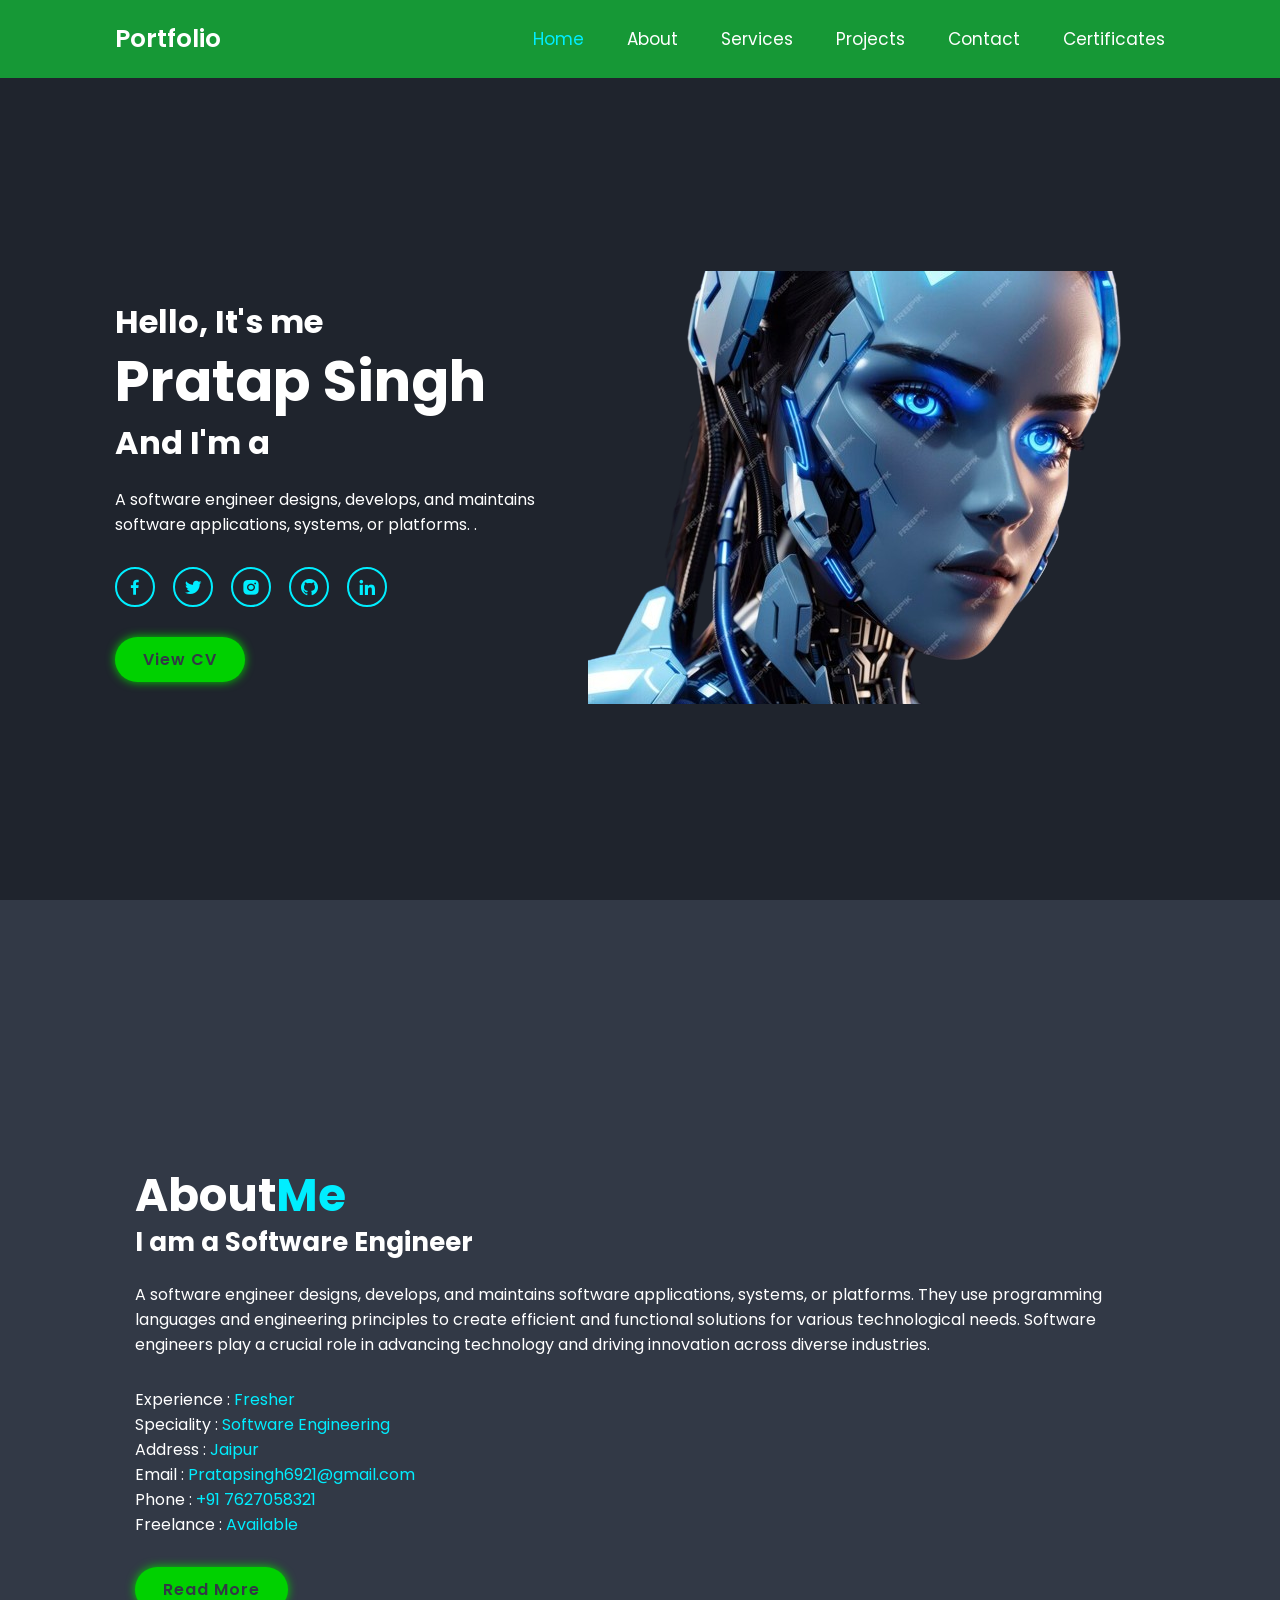
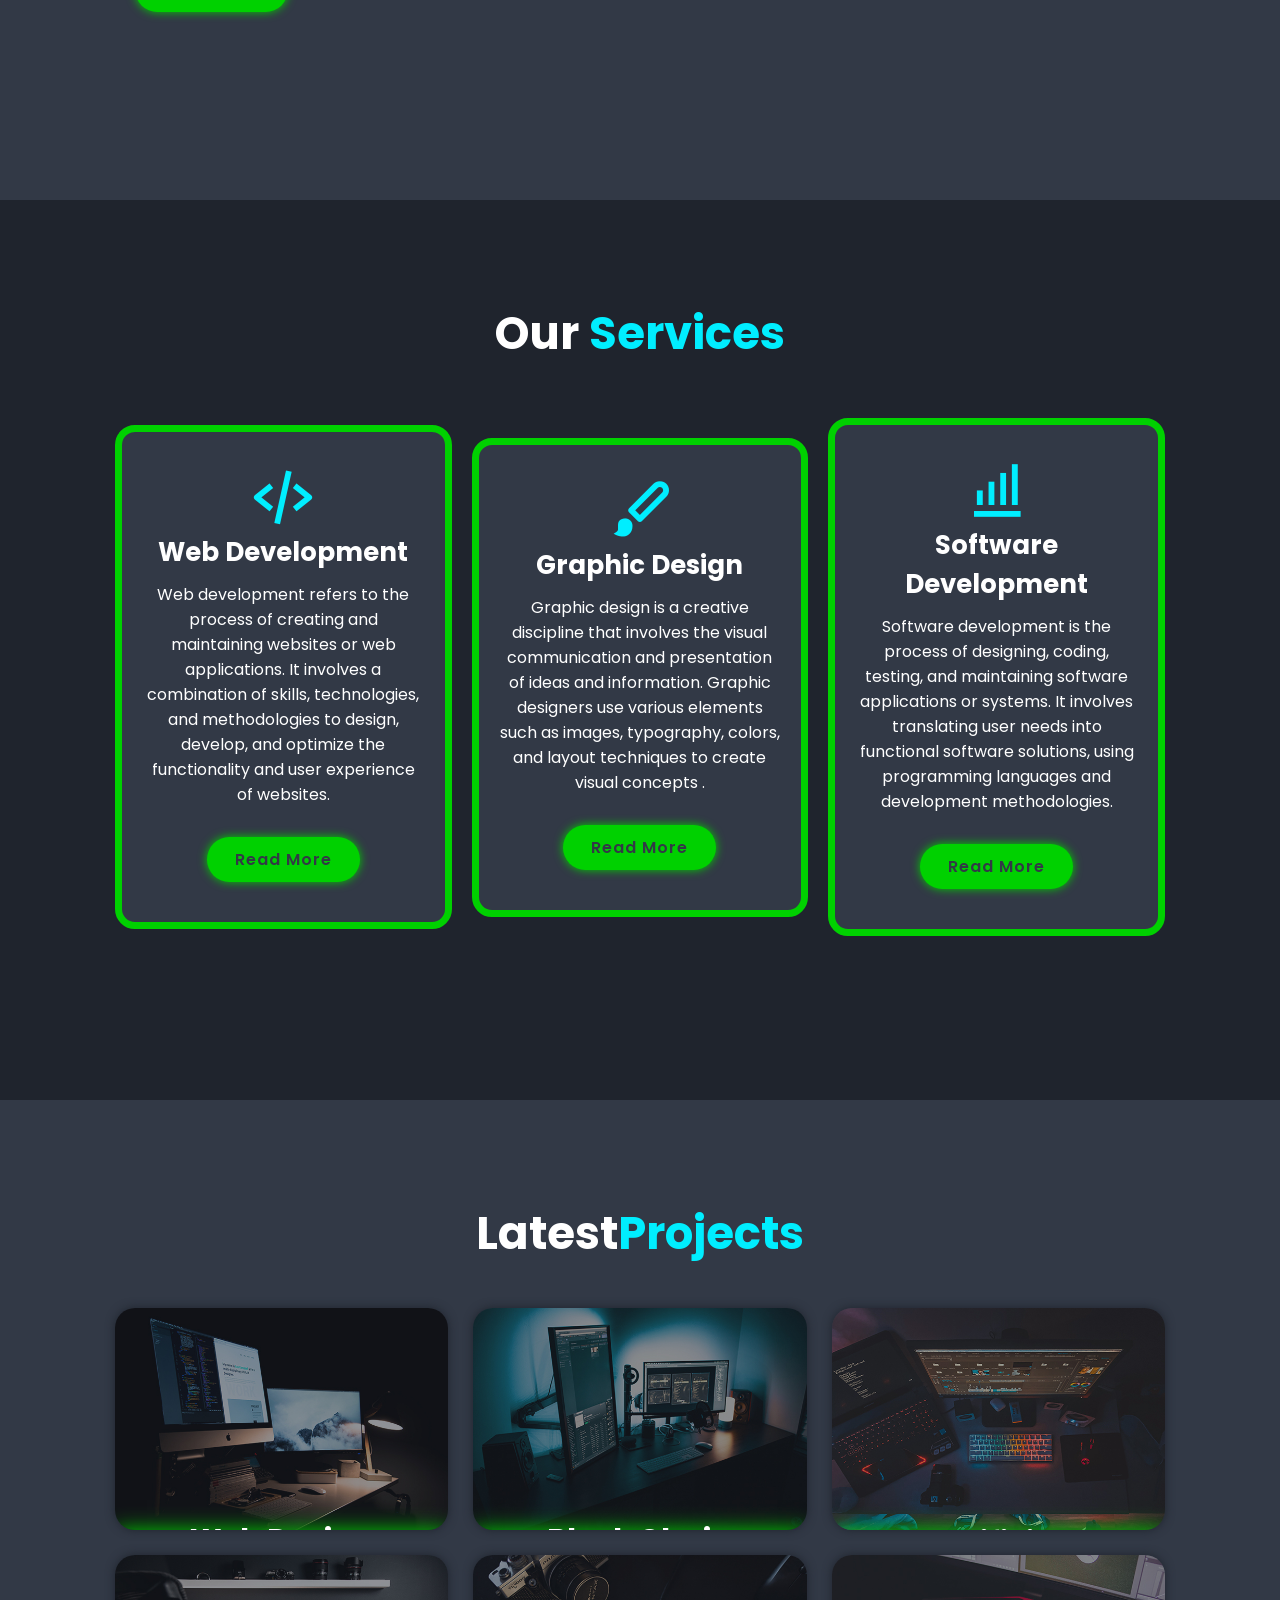
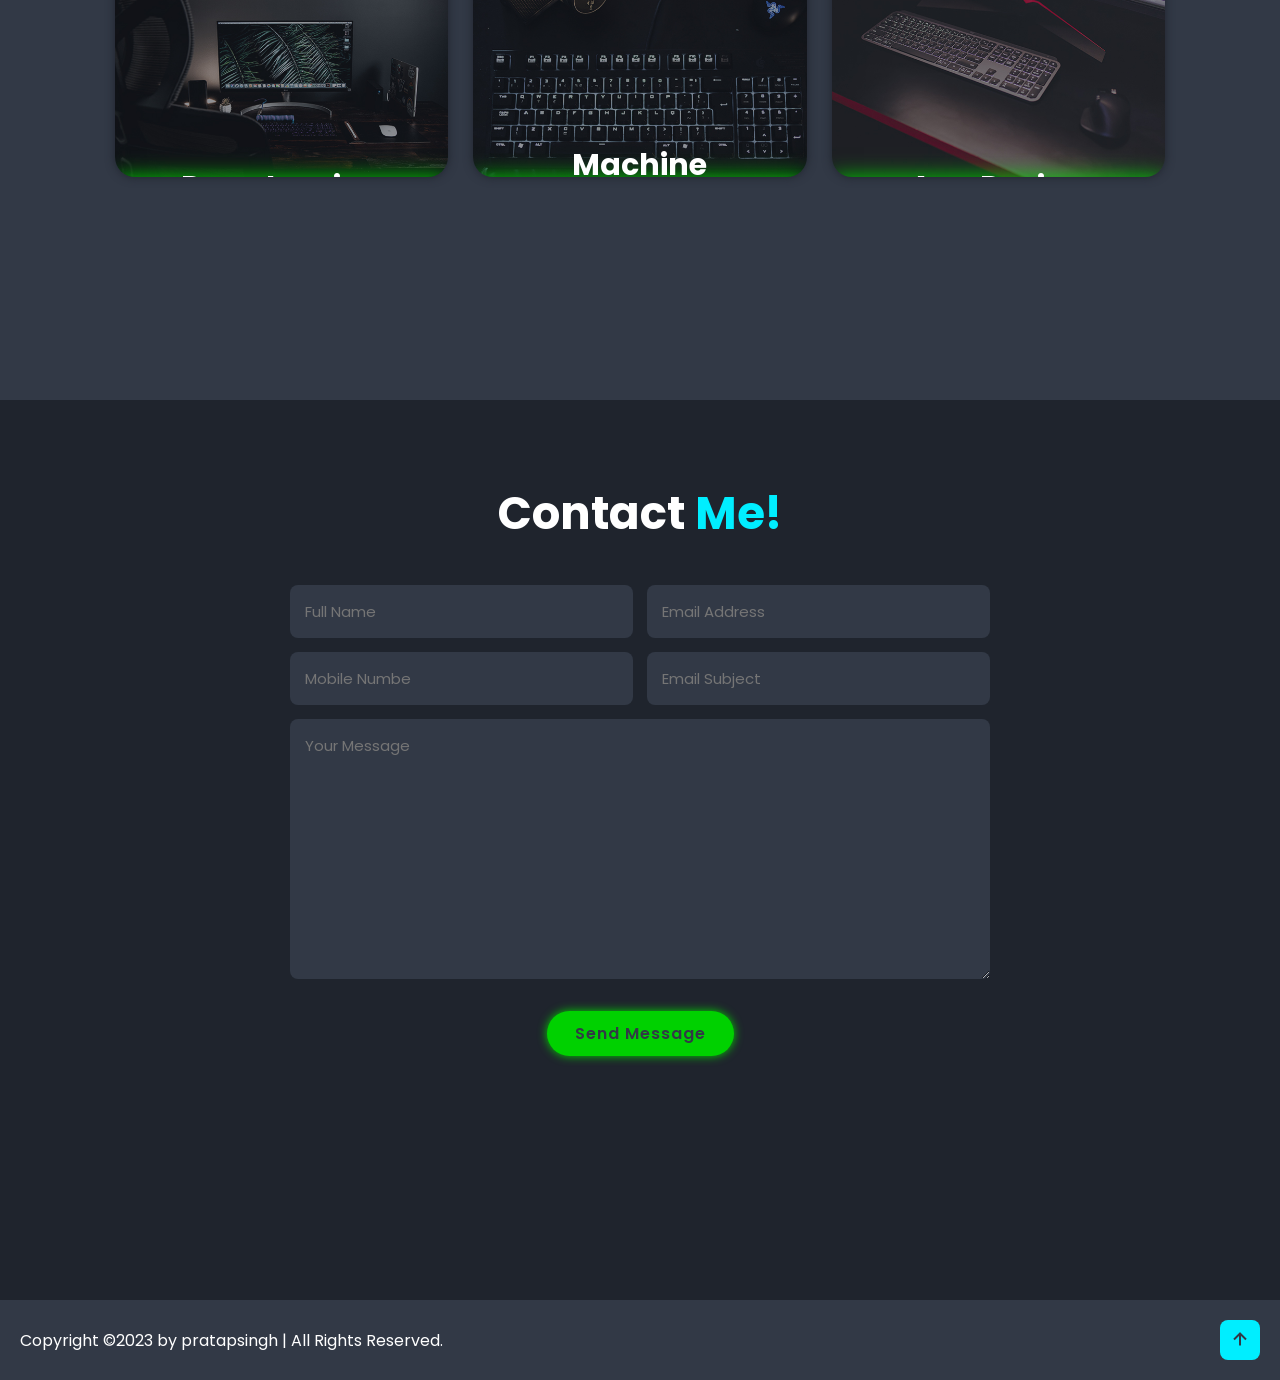
==== index.html @ 41eeac4c "teri ma" ====
<!DOCTYPE html>
<html lang="en">
  <head>
    <meta charset="UTF-8" />
    <meta http-equiv="X-UA-Compatible" content="IE=edge" />
    <meta name="viewport" content="width=device-width, initial-scale=1.0" />
    <title>pratapsingh.wuaze.com</title>
    <!-- box icons -->
    <link href="https://unpkg.com/boxicons@2.1.4/css/boxicons.min.css" rel="stylesheet" />
    <link rel="stylesheet" href="css/style.css">
    <link rel="icon" type="image/png" href="img/logo.png">
</head>

<body>
  <!-- header design -->
  <header class="header">
    <!-- <img class="logo" src="img/logo.png" alt="Logo image"> -->
    <a href="index.html" class="logo">Portfolio</a>
    <i class='bx bx-menu' id="menu-icon"></i>
    <nav class="navbar">
      <a href="#home" class="active">Home</a>
      <a href="#about">About</a>
      <a href="#services">Services</a>
      <a href="#portfolio">Projects</a>
      <a href="#contact">Contact</a>
      <a href="certificate.html">Certificates</a>
      <!-- <a href="#">Login</a> -->
      </nav>
    </header>
    
    <!-- home section design -->
    <section class="home" id="home">
        <div class="home-content">
          <h3>Hello, It's me</h3>
          <h1>Pratap Singh</h1>
          <h3>And I'm a <span class="multiple-text"></span></h3>
          <p>A software engineer designs, develops, and maintains software applications,
             systems, or platforms. .</p>
  
        
  
        <div class="social-media">
            <a href="#"><i class='bx bxl-facebook' ></i></a>
            <a href="#"><i class='bx bxl-twitter' ></i></a>
            <a href="#"><i class='bx bxl-instagram-alt' ></i></a>
            <a href="https://github.com/Pratapsingh76"><i class='bx bxl-github'></i></a>
            <a href="https://www.linkedin.com/in/pratapsingh9024/"><i class='bx bxl-linkedin' ></i></a>
          </div>
          
            <!-- <a href="other/Pratap's Resume04_page-0001.jpg" class="btn">View CV</a> -->
            <a href="other/Pratap's Resume04_page-0001.jpg" class="btn">View CV</a>
        </div>
  
          <div class="home-img">
            <img src="img/p1.png" alt="">
          </div>  
        </section>

    <!-- about section design -->

    <section class="about" id="about">
        <div class="about-img2">
          <img src="img/p.png" alt="">
        </div>
       <div class="about-content">
          <h2 class="heading">About<span>Me</span></h2>
          <h3>I am a Software Engineer</h3>
          <p>A software engineer designs, develops, and maintains software applications, 
            systems, or platforms. They use programming languages and engineering principles
             to create efficient and functional solutions for various technological needs.
              Software engineers play a crucial role in advancing technology and driving
               innovation across diverse industries.</p>     
            <p class="exp">
                  Experience :
                  <span>Fresher</span><br>
                  Speciality :
                  <span>Software Engineering</span><br>
                  Address :
                  <span> Jaipur</span><br>
                  Email :
                  <span>Pratapsingh6921@gmail.com</span><br>
                  Phone :
                  <span>+91 7627058321</span><br>
                  Freelance :
                  <span>Available</span><br>
              </p>
     <a href="about.html" class="btn">Read More</a>
        </div>
      </section>


      <!-- services section design -->

    <section class="services" id="services">
        <h2 class="heading" >Our <span>Services</span></h2>
  
        <div class="services-container">
          <div class="services-box">
          <i class='bx bx-code-alt'></i>
          <h3>Web Development</h3>
          <p>Web development refers to the process of creating and maintaining websites or
             web applications. It involves a combination of skills, technologies, and methodologies
              to design, develop, and optimize the functionality and user experience of websites.</p>
             <a href="project.html" class="btn">Read More</a>
          </div>
  
          <div class="services-box">
            <i class='bx bxs-paint'></i>
            <h3>Graphic Design</h3>
            <p>Graphic design is a creative discipline that involves the visual communication and 
              presentation of ideas and information. Graphic designers use various elements such as images,
               typography, colors, and layout techniques to create visual concepts .</p>
               <a href="project.html" class="btn">Read More</a>
            </div>
  
            <div class="services-box">
              <i class='bx bx-bar-chart-alt'></i>
              <h3>Software Development</h3>
              <p>Software development is the process of designing, coding, testing, and maintaining software
                 applications or systems. It involves translating user needs into functional software solutions,
                  using programming languages and development methodologies.</p>
                 <a href="project.html" class="btn">Read More</a>
              </div>
        </div>
      </section>


      <section class="portfolio" id="portfolio">
        <h2 class="heading">Latest<span>Projects</span></h2>
  
        <div class="portfolio-container">
     
          <div class="portfolio-box">
            <img src="img/portfolio1.jpg" alt="">
  
            <div class="portfolio-layer">
              <h4>Web Design</h4>
              <p>Lorem ipsum dolor sit amet, consectetur adipisicing elit. Ratione inventore consectetur non,
                tempora recusandae iure facere sapiente odio voluptatibus, excepturi error.</p>
  
                  <a href="project.html" <i class="bx bx-link-external"></i></a>
  
            </div>
          </div>
  
          <div class="portfolio-box">
            <img src="img/portfolio2.jpg" alt="">
  
            <div class="portfolio-layer">
              <h4>Block Chain</h4>
              <p>Lorem ipsum dolor sit amet, consectetur adipisicing elit. Ratione inventore consectetur non,
                 tempora recusandae iure facere sapiente odio voluptatibus, excepturi error.</p>
  
                  <a href="project.html" <i class="bx bx-link-external"></i></a>
  
            </div>
          </div>
  
          <div class="portfolio-box">
            <img src="img/portfolio3.jpg" alt="">
  
            <div class="portfolio-layer">
              <h4>Artificial Intelligence</h4>
              <p>Lorem ipsum dolor sit amet, consectetur adipisicing elit. Ratione inventore consectetur non.</p>
  
                  <a href="project.html" <i class="bx bx-link-external"></i></a>
  
            </div>
          </div>
  
          <div class="portfolio-box">
            <img src="img/portfolio4.jpg" alt="">
  
            <div class="portfolio-layer">
              <h4>Deep Learing</h4>
              <p>Lorem ipsum dolor sit amet, consectetur adipisicing elit. Ratione inventore consectetur non,
                tempora recusandae iure facere sapiente odio voluptatibus, excepturi error .</p>
  
                  <a href="project.html" <i class="bx bx-link-external"></i></a>
  
            </div>
          </div>
  
          <div class="portfolio-box">
            <img src="img/portfolio5.jpg" alt="">
  
            <div class="portfolio-layer">
              <h4>Machine Learing</h4>
              <p>Lorem ipsum dolor sit amet, consectetur adipisicing elit. Ratione inventore consectetur non,
                tempora recusandae iure facere sapiente odio voluptatibus, excepturi error .</p>
  
                  <a href="project.html" <i class="bx bx-link-external"></i></a>
            </div>
          </div>
  
          <div class="portfolio-box">
            <img src="img/portfolio6.jpg" alt="">
  
            <div class="portfolio-layer">
              <h4>App Design</h4>
              <p>Lorem ipsum dolor sit amet, consectetur adipisicing elit. Ratione inventore consectetur non,
                tempora recusandae iure facere sapiente odio voluptatibus, excepturi error .</p>
  
                  <a href="project.html" <i class="bx bx-link-external"></i></a>
  
            </div>
          </div>
  
        </div>
  
      </section>
      <!-- contact section design -->

    <section class="contact" id="contact">
    
        <h2 class="heading" >Contact <span>Me!</span></h2>
  
        <form action="userinfo.php" method="post">
          <div class="input-box">
            <input type="text" name="user" placeholder="Full Name">
            <input type="email" name="email" placeholder="Email Address">
          </div>
  
          <div class="input-box">
            <input type="number" name="mobile" placeholder="Mobile Numbe">
            <input type="text" name="emailsub" placeholder="Email Subject">
  
          </div>
  
          <textarea name="message" id="" cols="30" rows="10" placeholder="Your Message"></textarea>
          <input type="submit" value="Send Message" class="btn">
  
        </form>
      </section>
  
    <footer  class="footer">

        <div class="footer-text">
          <p>Copyright &copy;2023 by pratapsingh | All Rights Reserved.</p>
        </div>
  
        <div class="footer-iconTop">
          <a href="#home"><i class='bx bx-up-arrow-alt'></i></a>
  
        </div>
      </footer>
      
      
      <script src="https://unpkg.com/scrollreveal"></script>
  
      <script src="https://cdn.jsdelivr.net/npm/typed.js@2.0.12"></script>
  
      <script src="js/script.js"></script>
    </body>
  </html>
---- css/style.css ----
@import url('https://fonts.googleapis.com/css2?family=Poppins:wght@300;400;500;600;700;800;900&display=swap');

* {
    margin: 0;
    padding: 0;
    box-sizing: border-box;
    text-decoration: none;
    border: none;
    outline: none;
    scroll-behavior: smooth;
    font-family: 'Poppins', sans-serif;
}


:root {

    --bg-color: #1f242d;
    --second-bg-color: #323946;
    --text-color: #fff;
    --main-color: #0ef;
    --other-color:#00D100;
     
}

html {
    font-size: 62.5%;
    overflow-x: hidden;
}

body {
    background: var(--bg-color);
    color: var(--text-color);
}

section {
    min-height: 100vh;
    padding: 10rem 9% 2rem;

}

.header{
    position: fixed;
    top: 0;
    left: 0;
    width: 100%;
    padding: 2rem 9%;
    background:rgba(18, 231, 61, 0.6) ;
    display: flex;
    justify-content: space-between;
    align-items: center;
    z-index: 100;
}

.header.sticky {
    border-bottom: .1rem solid rgba(0,0,0, .2);

}

.logo {
    font-size: 2.5rem;
    color: var(--text-color);
    font-weight: 600;
    cursor: default;

}

.navbar a {
    font-size: 1.7rem;
    color: var(--text-color);
    margin-left: 4rem;
    transition: 3s;
}

.navbar a:hover ,
.navbar a.active {
    color: var(--main-color);
}

#menu-icon {
    font-size: 3.6rem;
    color: var(--text-color);
    display: none;

}

.home {
    display: flex;
    justify-content: center;
    align-items: center;
    
}

/* .home-img {
    width: 100vw;
    
} */



/* .images img  {
    display:flex;
    height:auto;
    margin-top: 45rem;
    margin-left: 80rem;
    width: 25vw;
} */

.home-content h3 {
    font-size: 3.2rem;
    font-weight: 700;
}

.home-content h3:nth-of-type(2) {
    margin-bottom: 2rem;
}

span {
    color: var(--main-color);
}


.home-content h1 {
    font-size: 5.6rem;
    font-weight: 700;
    line-height: 1.3;
}
.home-content p{
    font-size: 1.6rem;
}

.social-media a {
    display: inline-flex;
    justify-content: center;
    align-items: center;
    width: 4rem;
    height: 4rem;
    background: transparent;
    border: .2rem solid var(--main-color);
    border-radius: 50%;
    font-size: 2rem;
    color: var(--main-color);
    margin: 3rem 1.5rem 3rem 0;
    transform: .5s ease;
}

.social-media a:hover {
    background: var(--main-color);
    color: var(--second-bg-color);
    box-shadow: 0 0 lrem var(--main-color);
}

.btn {
    display: inline-block;
    padding: 1rem 2.8rem;
    border-radius: 4rem;
    background: var(--other-color);
    box-shadow: 0 0 1rem var(--other-color);
    font-size: 1.6rem;
    color: var(--second-bg-color);
    letter-spacing: .1rem;
    font-weight: 600;
    transform: .5s ease;
}

.btn:hover {
    box-shadow: none;
}
    

.about {
    display: flex;
    justify-content: center;
    align-items: center;
    gap: 2rem;
    background: var(--second-bg-color); 
}

.about-img2 img {
    width: 30vw;
    /* margin-right: -5rem;   */
}

.heading {
    text-align: center;
    font-size: 4.5rem;
}

/* .heading2 {
    text-align: left;
    font-size: 4.5rem;
} */
.about-content h2{
    text-align: left;
    line-height: 1.2;
}

.about-content h3{
    font-size: 2.6rem;
}

.about-content p {
    font-size: 1.6rem;
    margin: 2rem 0 3rem;

}

.services h2 {
    margin-bottom: 5rem;

}

.services-container {
        display: flex;
    justify-content: right;
    align-items: center;
    flex-wrap: wrap;
    gap: 2rem;
}

.services-container .services-box {
    flex: 1 1 30rem;
    background: var(--second-bg-color);
    padding: 3rem 2rem 4rem;
    border-radius: 2rem;
    text-align: center;
    border: .2rem solid var(--bg-color);
    transition: .5s ease;
    border: 7px solid var(--other-color); 
    /* box-shadow: 0 0 20px var(--main-color); */

}

.services-container .services-box :hover {
    border-color: var(--main-color); 
    transform: scale(1.02);
}

/* .services-container .services-box  :hover{
    border-color: var(--main-color);
    transform: scale(1.02);
    
}  */

.services-box i {
    font-size: 7rem;
    color: var(--main-color);
}

.services-box h3 {
    font-size: 2.6rem;
}

.services-box p {
    font-size: 1.6rem;
    margin: 1rem 0 3rem;
}


.portfolio {
    background: var(--second-bg-color);
}

.portfolio h2 {
    margin-bottom: 4rem;
}

.portfolio-container {
    display: grid;
    grid-template-columns: repeat(3, 1fr);
    align-items: center;
    gap: 2.5rem;

}


.portfolio-container .portfolio-box {
    position: relative;
    border-radius: 2rem;
    box-shadow: 0 0 1rem var(--bg-color);
    overflow: hidden;
    display: flex;

}

.portfolio-box img {
    width:100%;
    transition: .5s ease;
}

.portfolio-box :hover img{

    transform: scale(1.1);
}

.portfolio-box .portfolio-layer {
    position:absolute;
    bottom: 0;
    left: 0;
    width: 100%;
    height: 100%;
    background: linear-gradient(rgb(0, 0, 0, .1),var(--main-color));
    display: flex;
    justify-content: center;
    align-items: center;
    flex-direction: column;
    text-align: center;
    padding: 0 4rem;
    transform: translateY(100%);
    transition: .5s ease;
    box-shadow: 0 0 20px var(--other-color);
    

}



.portfolio-box:hover .portfolio-layer {
    transform: translateY(0);

     
}

.portfolio-layer  h4 {
    font-size: 3rem;
     

}

.portfolio-layer p {
    font-size: 1.6rem;
    margin: 3rem 0 1rem;
 }

 .portfolio-layer a {

    display: inline-flex;
    justify-content: center;
    align-items: center;
    width: 5rem;
    height: 5rem;
    background: var(--text-color);
    border-radius: 50%;
    
 }

 .portfolio-layer a i {
    font-size: 2rem;
    color: var(--second-bg-color);

 }


 .contact {
    background-image: url('D:/webdevelopment/myportfolio/img/q.jpg'); /* Replace 'your-image-path.jpg' with the path to your image */
    background-size: cover;
    background-position: center;
    background-repeat: no-repeat;
    color: #fff; /* Set text color to ensure readability */
    padding: 80px 0; /* Adjust padding as needed */
}


.contact h2 {
    margin-bottom: 3rem;

} 

.contact form {

    max-width: 70rem;
    margin: 1rem auto;
    margin-bottom: 9rem;
    text-align: center;
    flex-wrap: wrap;
}

.contact form .input-box {
    display: flex;
    justify-content: space-between;
    flex-wrap: wrap;
}

.contact form .input-box input ,
.contact form textarea {

    width: 100%;
    padding: 1.5rem;
    font-size: 1.5rem;
    color:var(--text-color);
    background: var(--second-bg-color);
    border-radius: .8rem;
    margin: .7rem 0;
    
    
}

.contact form .input-box input {
    width: 49%;
}

.contact form .input-box input {
    resize: none;
}

.contact form .btn {
    margin-top: 2rem;
    cursor: pointer;

}

.footer {
    display: flex;
    justify-content: space-between;
    align-items: center;
    flex-wrap: wrap;
    padding: 2rem;
    background: var(--second-bg-color);

}


.footer-text p {
    font-size:1.6rem;
}

.footer-iconTop a {
    display: inline-flex;
    justify-content: center;
    align-items: left;
    padding: .8rem;
    background: var(--main-color);
    border-radius: .8rem;
    transition: .5s ease;

}


.footer-iconTop a :hover {

    box-shadow: 0 0 1rem var(--main-color);
}


.footer-iconTop a i {
    font-size: 2.4rem;  
    color: var(--second-bg-color);
}





/* BreckPoint */


@media (max-width: 1200px) {
    html {
        font-size: 55%;
    }
}

@media (max-width:991px) {
    .header {
        padding: 2rem 3%;

    }

    section {
        padding: 10rem 3% 2rem;
    }

    .services {
        padding-bottom: 7rem;
    }

    .portfolio {
        padding-bottom: 7rem;
    }

    .contact {
        min-height: auto;
    }

    .footer {
        padding: 2rem 3% ;
    }
}


@media (max-width: 768px) {
    #menu-icon {
        display: block;
    }

    .navbar {
        position: absolute;
        top: 100%;
        left: 0;
        width: 100%;
        padding: 1rem 3%;
        background: var(--bg-color);
        border-top: .1rem solid rgba(0,0,0, .2);
        box-shadow: 0 .5rem 1rem rgba(0,0,0, .2);
        display: none;
    }

    .navbar.active {
        display: block;
    }

    .navbar a {
        display: block;
        font-size: 2rem;
        margin: 3rem 0;
    }

    .home {
        flex-direction: column;
    }

    .home-content h3 {
        font-size: 2.6rem;
    }

    .home-content h1 {
        font-size: 5rem;
    }

    .home-img img {
        width: 70vw;
        margin-top: 4rem;
    }

    .about {
        flex-direction: column-reverse;
    }

    .about-img {
        width: 70vw;
        margin-top: 4rem;
    }

    .services h2 {
        margin-bottom: 3rem;
    }

     .portfolio-container {
        grid-template-columns: repeat(2,1fr);
     }
}


    @media (max-width: 617px) {
        .portfolio-container {
            grid-template-columns: 1fr;
        }
    }

    @media (max-width: 450px) {
        html {
            font-size: 50%;
        }

        .contact form .input-box input {
            width: 100%;
       
         }
    }

    @media (max-width: 365px) {
        .home-img img {
            width: 90vw;
        }

        .about-img img {
            width: 90vw;
        }

        .footer {
            flex-direction: column-reverse; 
        }


        .footer p {
            text-align: center;
            margin-top: 2rem;
        }
    }
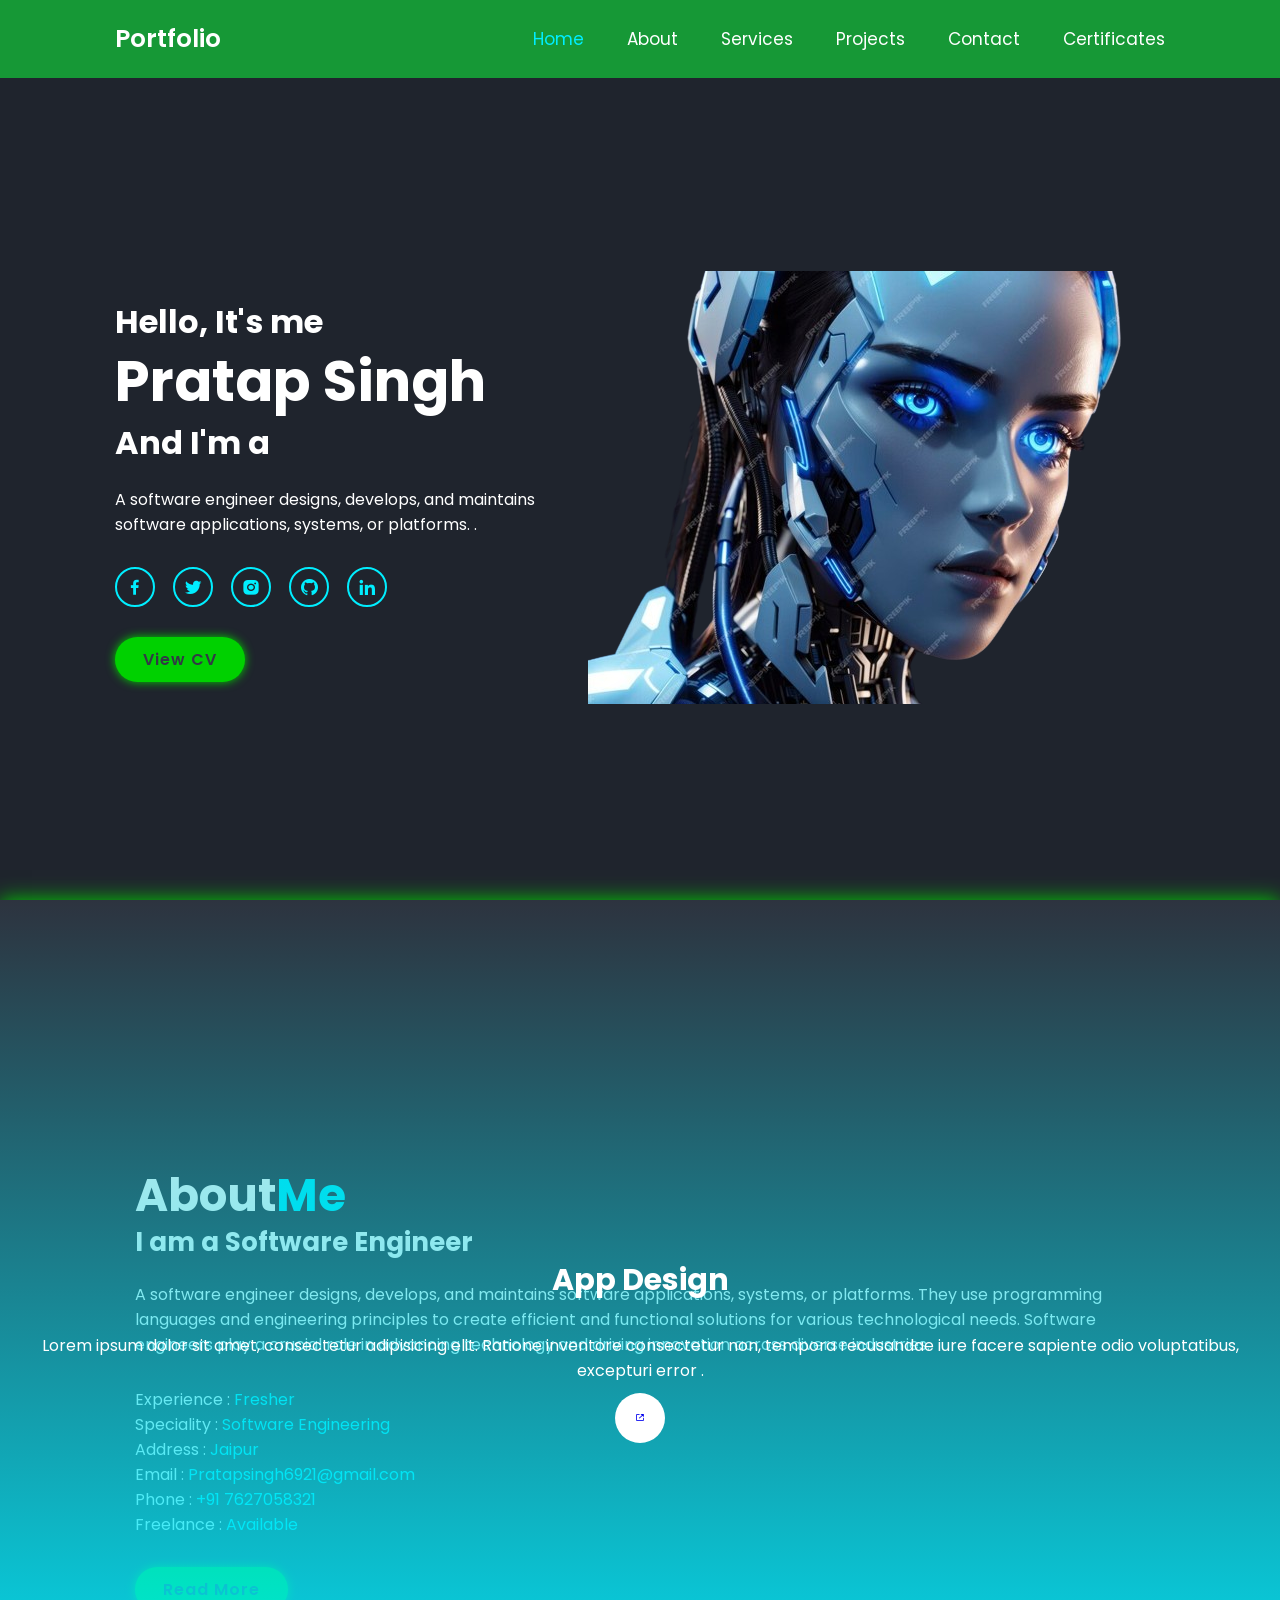
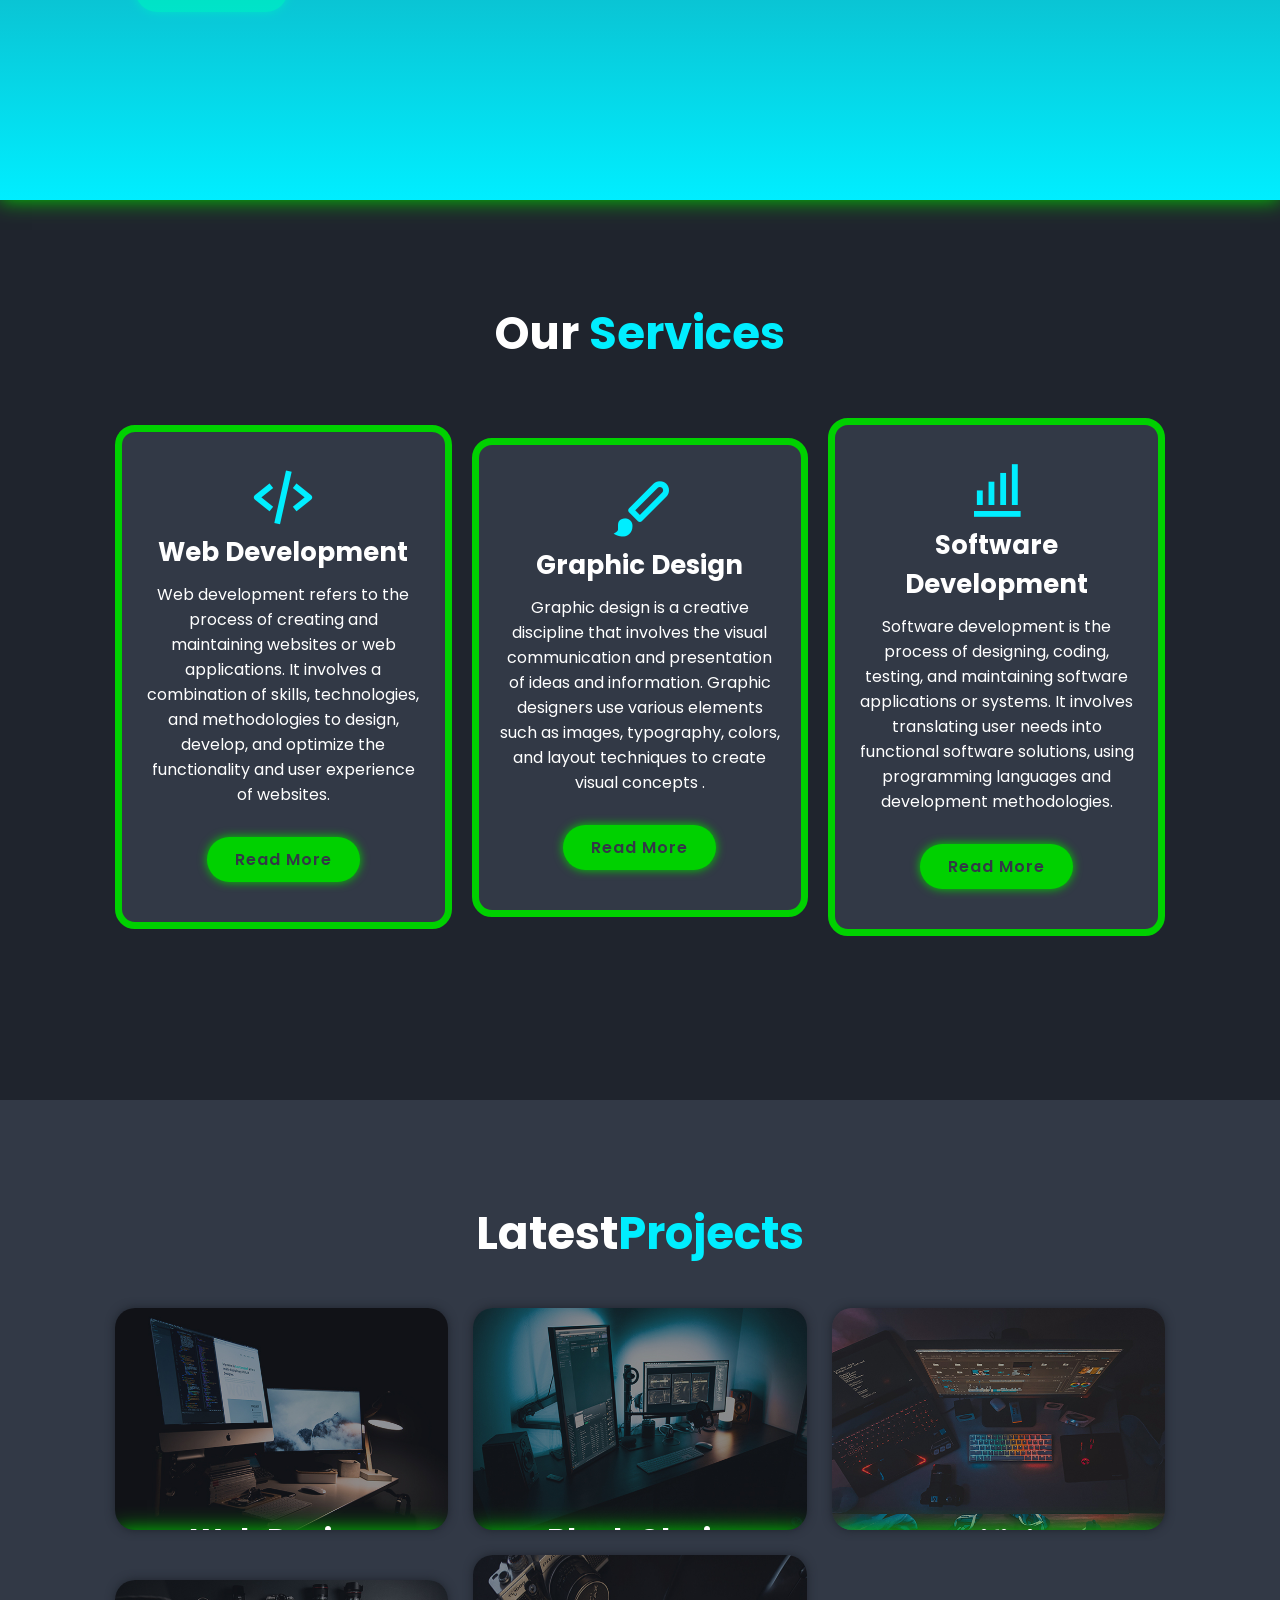
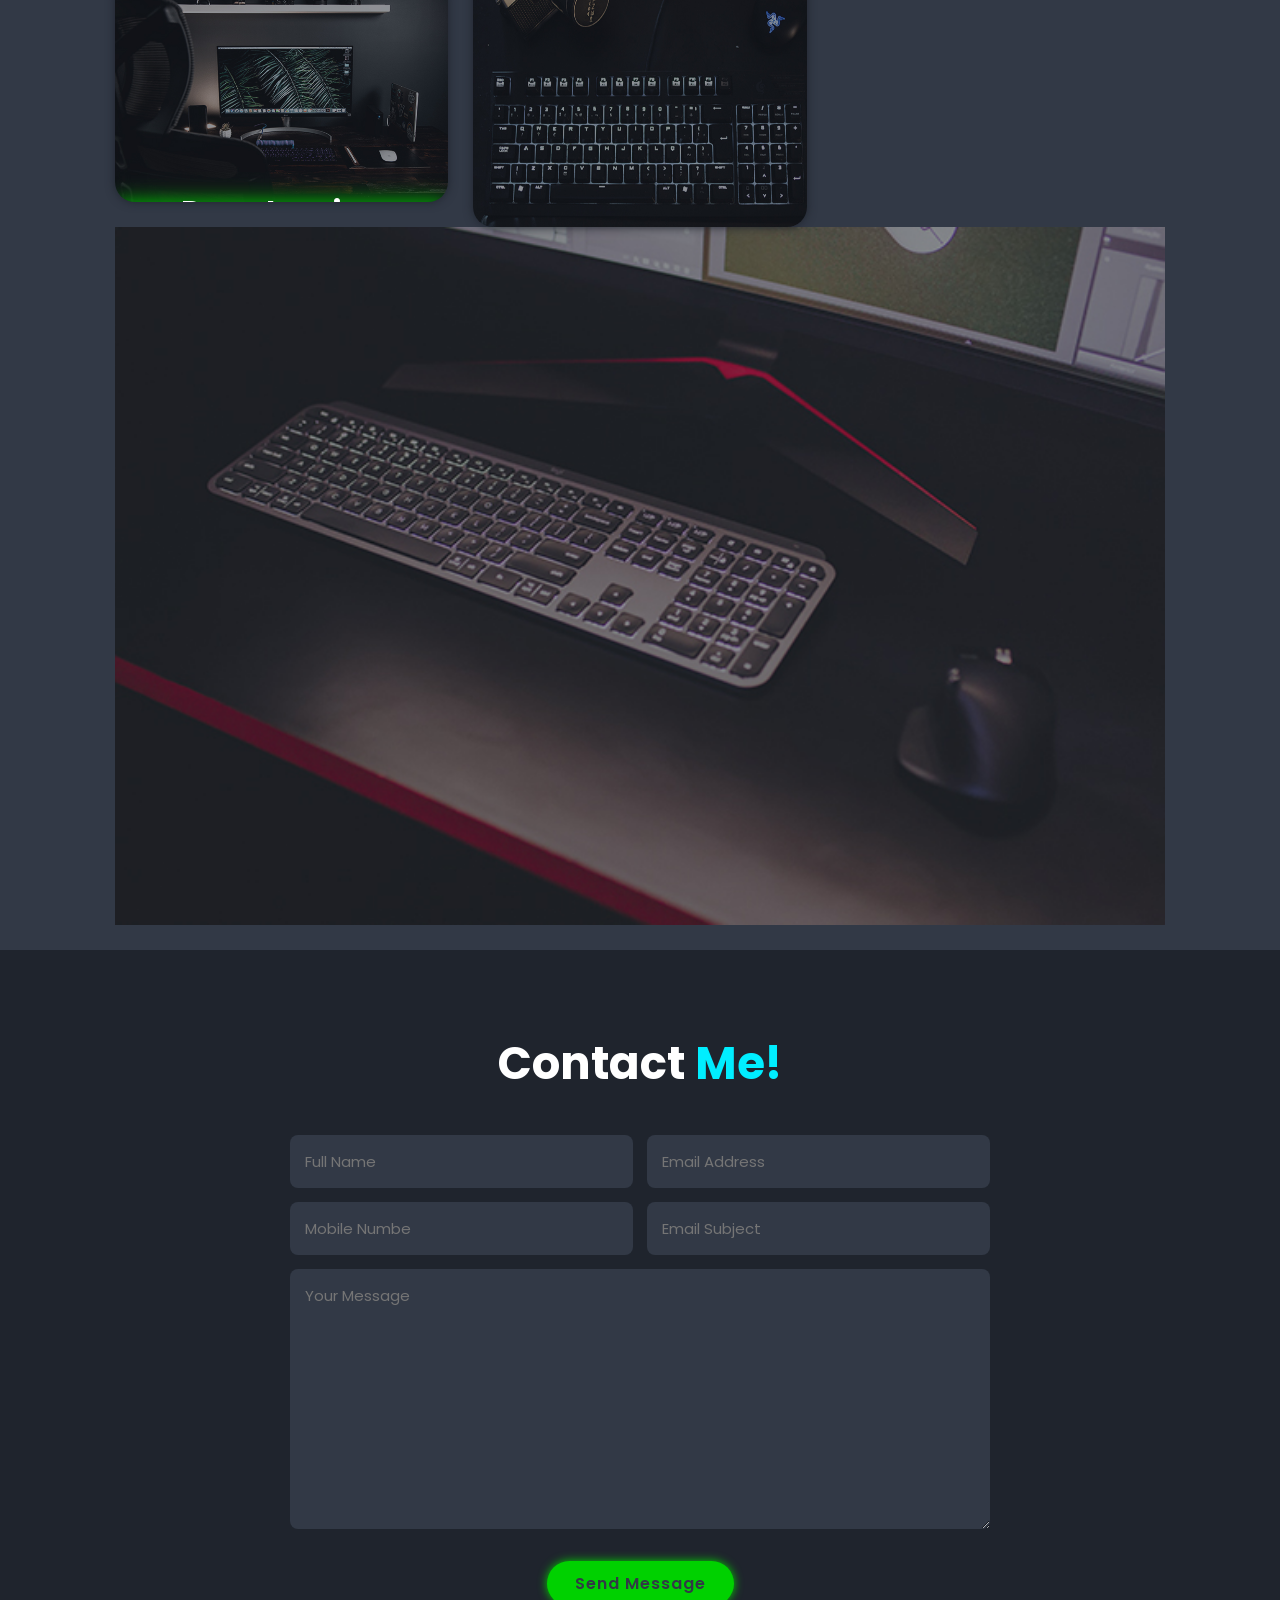
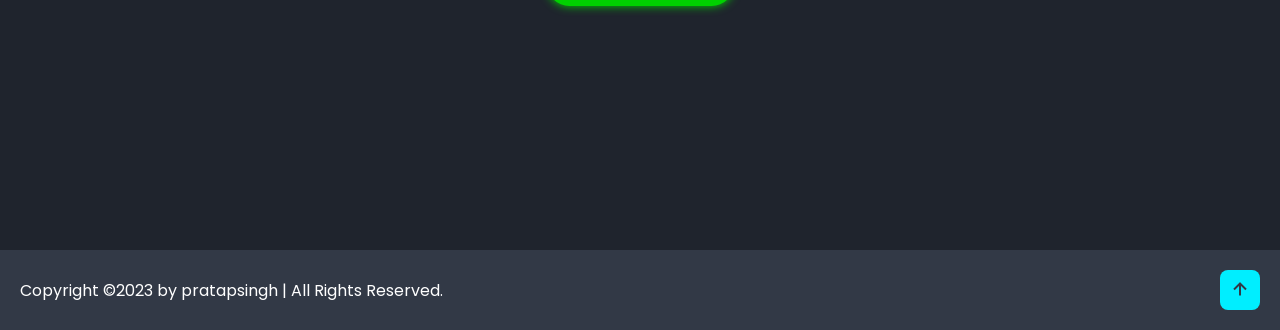
==== commit c6e82368: "change" ====
--- a/index.html
+++ b/index.html
@@ -182,7 +182,7 @@
           </div>
   
           <div class="portfolio-box">
-            <img src="img/portfolio5.jpg" alt="">
+            <img src="img/portfolio5.jpg" alt="logo>
   
             <div class="portfolio-layer">
               <h4>Machine Learing</h4>
